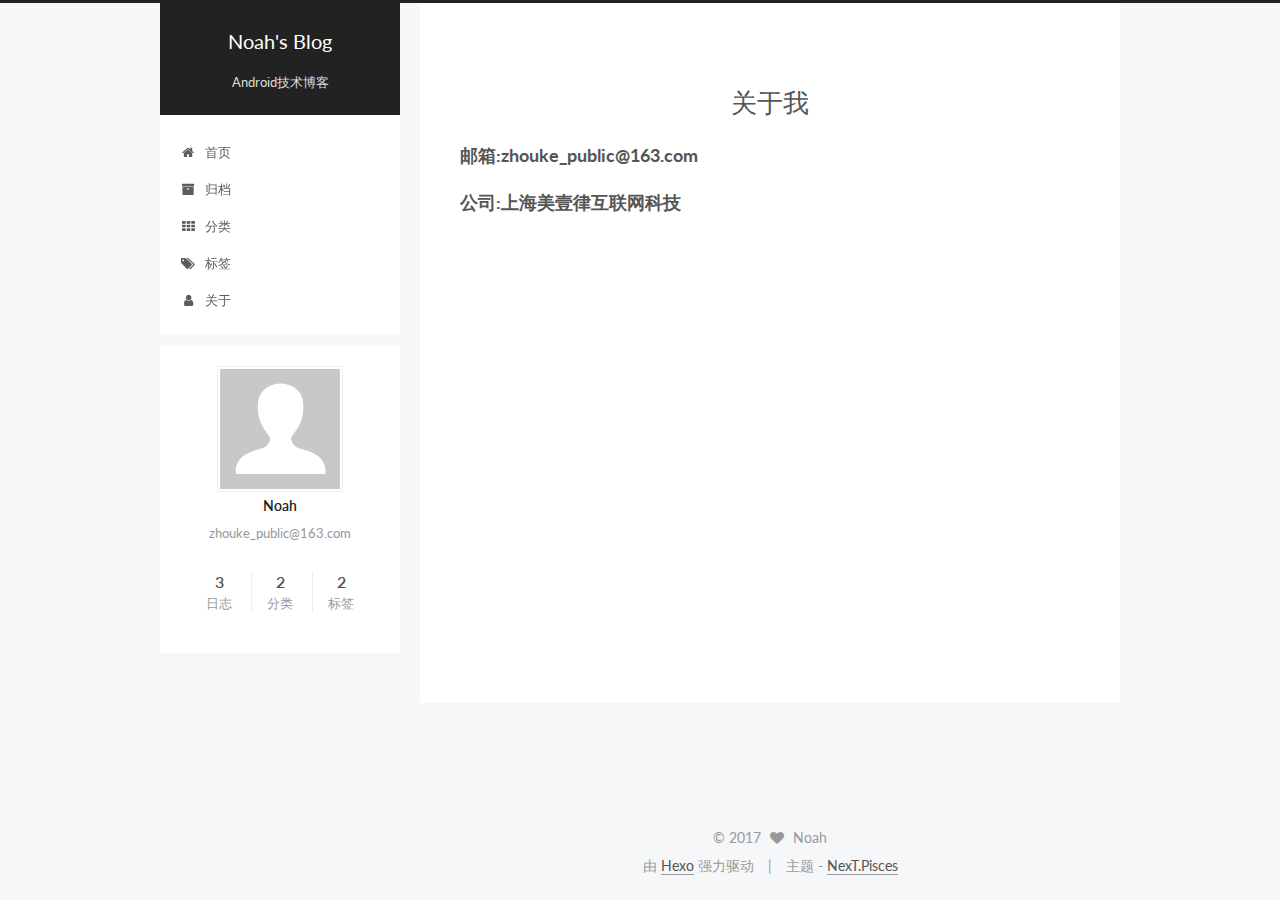
==== about/index.html @ 073ac10c "Site updated: 2017-05-19 22:29:16" ====
<!doctype html>



  


<html class="theme-next pisces use-motion" lang="zh-Hans">
<head>
  <meta charset="UTF-8"/>
<meta http-equiv="X-UA-Compatible" content="IE=edge" />
<meta name="viewport" content="width=device-width, initial-scale=1, maximum-scale=1"/>






<meta http-equiv="Cache-Control" content="no-transform" />
<meta http-equiv="Cache-Control" content="no-siteapp" />















  
  
  <link href="/lib/fancybox/source/jquery.fancybox.css?v=2.1.5" rel="stylesheet" type="text/css" />




  
  
  
  

  
    
    
  

  

  

  

  

  
    
    
    <link href="//fonts.googleapis.com/css?family=Lato:300,300italic,400,400italic,700,700italic&subset=latin,latin-ext" rel="stylesheet" type="text/css">
  






<link href="/lib/font-awesome/css/font-awesome.min.css?v=4.6.2" rel="stylesheet" type="text/css" />

<link href="/css/main.css?v=5.1.1" rel="stylesheet" type="text/css" />


  <meta name="keywords" content="Android, Java" />








  <link rel="shortcut icon" type="image/x-icon" href="/favicon.ico?v=5.1.1" />






<meta name="description" content="邮箱:zhouke_public@163.com公司:上海美壹律互联网科技">
<meta property="og:type" content="website">
<meta property="og:title" content="关于我">
<meta property="og:url" content="http://yoursite.com/about/index.html">
<meta property="og:site_name" content="Noah&#39;s Blog">
<meta property="og:description" content="邮箱:zhouke_public@163.com公司:上海美壹律互联网科技">
<meta property="og:updated_time" content="2017-05-19T14:28:45.629Z">
<meta name="twitter:card" content="summary">
<meta name="twitter:title" content="关于我">
<meta name="twitter:description" content="邮箱:zhouke_public@163.com公司:上海美壹律互联网科技">



<script type="text/javascript" id="hexo.configurations">
  var NexT = window.NexT || {};
  var CONFIG = {
    root: '/',
    scheme: 'Pisces',
    sidebar: {"position":"left","display":"post","offset":12,"offset_float":0,"b2t":false,"scrollpercent":false},
    fancybox: true,
    motion: true,
    duoshuo: {
      userId: '0',
      author: '博主'
    },
    algolia: {
      applicationID: '',
      apiKey: '',
      indexName: '',
      hits: {"per_page":10},
      labels: {"input_placeholder":"Search for Posts","hits_empty":"We didn't find any results for the search: ${query}","hits_stats":"${hits} results found in ${time} ms"}
    }
  };
</script>



  <link rel="canonical" href="http://yoursite.com/about/"/>





  <title>关于我 | Noah's Blog</title>
</head>

<body itemscope itemtype="http://schema.org/WebPage" lang="zh-Hans">

  















  
  
    
  

  <div class="container sidebar-position-left  ">
    <div class="headband"></div>

    <header id="header" class="header" itemscope itemtype="http://schema.org/WPHeader">
      <div class="header-inner"><div class="site-brand-wrapper">
  <div class="site-meta ">
    

    <div class="custom-logo-site-title">
      <a href="/"  class="brand" rel="start">
        <span class="logo-line-before"><i></i></span>
        <span class="site-title">Noah's Blog</span>
        <span class="logo-line-after"><i></i></span>
      </a>
    </div>
      
        <p class="site-subtitle">Android技术博客</p>
      
  </div>

  <div class="site-nav-toggle">
    <button>
      <span class="btn-bar"></span>
      <span class="btn-bar"></span>
      <span class="btn-bar"></span>
    </button>
  </div>
</div>

<nav class="site-nav">
  

  
    <ul id="menu" class="menu">
      
        
        <li class="menu-item menu-item-home">
          <a href="/" rel="section">
            
              <i class="menu-item-icon fa fa-fw fa-home"></i> <br />
            
            首页
          </a>
        </li>
      
        
        <li class="menu-item menu-item-archives">
          <a href="/archives" rel="section">
            
              <i class="menu-item-icon fa fa-fw fa-archive"></i> <br />
            
            归档
          </a>
        </li>
      
        
        <li class="menu-item menu-item-categories">
          <a href="/categories" rel="section">
            
              <i class="menu-item-icon fa fa-fw fa-th"></i> <br />
            
            分类
          </a>
        </li>
      
        
        <li class="menu-item menu-item-tags">
          <a href="/tags" rel="section">
            
              <i class="menu-item-icon fa fa-fw fa-tags"></i> <br />
            
            标签
          </a>
        </li>
      
        
        <li class="menu-item menu-item-about">
          <a href="/about" rel="section">
            
              <i class="menu-item-icon fa fa-fw fa-user"></i> <br />
            
            关于
          </a>
        </li>
      

      
    </ul>
  

  
</nav>



 </div>
    </header>

    <main id="main" class="main">
      <div class="main-inner">
        <div class="content-wrap">
          <div id="content" class="content">
            

  <div id="posts" class="posts-expand">
  <header class="post-header">

	<h1 class="post-title" itemprop="name headline">关于我</h1>



</header>

    
    
      <h3 id="邮箱-zhouke-public-163-com"><a href="#邮箱-zhouke-public-163-com" class="headerlink" title="邮箱:zhouke_public@163.com"></a>邮箱:zhouke_public@163.com</h3><h3 id="公司-上海美壹律互联网科技"><a href="#公司-上海美壹律互联网科技" class="headerlink" title="公司:上海美壹律互联网科技"></a>公司:上海美壹律互联网科技</h3>
    
  </div>


          </div>
          


          
  <div class="comments" id="comments">
    
  </div>


        </div>
        
          
  
  <div class="sidebar-toggle">
    <div class="sidebar-toggle-line-wrap">
      <span class="sidebar-toggle-line sidebar-toggle-line-first"></span>
      <span class="sidebar-toggle-line sidebar-toggle-line-middle"></span>
      <span class="sidebar-toggle-line sidebar-toggle-line-last"></span>
    </div>
  </div>

  <aside id="sidebar" class="sidebar">
    <div class="sidebar-inner">

      

      

      <section class="site-overview sidebar-panel sidebar-panel-active">
        <div class="site-author motion-element" itemprop="author" itemscope itemtype="http://schema.org/Person">
          <img class="site-author-image" itemprop="image"
               src="/images/avatar.gif"
               alt="Noah" />
          <p class="site-author-name" itemprop="name">Noah</p>
           
              <p class="site-description motion-element" itemprop="description">zhouke_public@163.com</p>
          
        </div>
        <nav class="site-state motion-element">

          
            <div class="site-state-item site-state-posts">
              <a href="/archives">
                <span class="site-state-item-count">3</span>
                <span class="site-state-item-name">日志</span>
              </a>
            </div>
          

          
            
            
            <div class="site-state-item site-state-categories">
              <a href="/categories/index.html">
                <span class="site-state-item-count">2</span>
                <span class="site-state-item-name">分类</span>
              </a>
            </div>
          

          
            
            
            <div class="site-state-item site-state-tags">
              <a href="/tags/index.html">
                <span class="site-state-item-count">2</span>
                <span class="site-state-item-name">标签</span>
              </a>
            </div>
          

        </nav>

        

        <div class="links-of-author motion-element">
          
        </div>

        
        

        
        

        


      </section>

      

      

    </div>
  </aside>


        
      </div>
    </main>

    <footer id="footer" class="footer">
      <div class="footer-inner">
        <div class="copyright" >
  
  &copy; 
  <span itemprop="copyrightYear">2017</span>
  <span class="with-love">
    <i class="fa fa-heart"></i>
  </span>
  <span class="author" itemprop="copyrightHolder">Noah</span>
</div>


<div class="powered-by">
  由 <a class="theme-link" href="https://hexo.io">Hexo</a> 强力驱动
</div>

<div class="theme-info">
  主题 -
  <a class="theme-link" href="https://github.com/iissnan/hexo-theme-next">
    NexT.Pisces
  </a>
</div>


        

        
      </div>
    </footer>

    
      <div class="back-to-top">
        <i class="fa fa-arrow-up"></i>
        
      </div>
    

  </div>

  

<script type="text/javascript">
  if (Object.prototype.toString.call(window.Promise) !== '[object Function]') {
    window.Promise = null;
  }
</script>









  












  
  <script type="text/javascript" src="/lib/jquery/index.js?v=2.1.3"></script>

  
  <script type="text/javascript" src="/lib/fastclick/lib/fastclick.min.js?v=1.0.6"></script>

  
  <script type="text/javascript" src="/lib/jquery_lazyload/jquery.lazyload.js?v=1.9.7"></script>

  
  <script type="text/javascript" src="/lib/velocity/velocity.min.js?v=1.2.1"></script>

  
  <script type="text/javascript" src="/lib/velocity/velocity.ui.min.js?v=1.2.1"></script>

  
  <script type="text/javascript" src="/lib/fancybox/source/jquery.fancybox.pack.js?v=2.1.5"></script>


  


  <script type="text/javascript" src="/js/src/utils.js?v=5.1.1"></script>

  <script type="text/javascript" src="/js/src/motion.js?v=5.1.1"></script>



  
  


  <script type="text/javascript" src="/js/src/affix.js?v=5.1.1"></script>

  <script type="text/javascript" src="/js/src/schemes/pisces.js?v=5.1.1"></script>



  

  


  <script type="text/javascript" src="/js/src/bootstrap.js?v=5.1.1"></script>



  


  




	





  





  





  






  





  

  

  

  

  

</body>
</html>
---- css/main.css ----
/* normalize.css v3.0.2 | MIT License | git.io/normalize */
html {
  font-family: sans-serif; /* 1 */
  -ms-text-size-adjust: 100%; /* 2 */
  -webkit-text-size-adjust: 100%; /* 2 */
}
body {
  margin: 0;
}
article,
aside,
details,
figcaption,
figure,
footer,
header,
hgroup,
main,
menu,
nav,
section,
summary {
  display: block;
}
audio,
canvas,
progress,
video {
  display: inline-block; /* 1 */
  vertical-align: baseline; /* 2 */
}
audio:not([controls]) {
  display: none;
  height: 0;
}
[hidden],
template {
  display: none;
}
a {
  background-color: transparent;
}
a:active,
a:hover {
  outline: 0;
}
abbr[title] {
  border-bottom: 1px dotted;
}
b,
strong {
  font-weight: bold;
}
dfn {
  font-style: italic;
}
h1 {
  font-size: 2em;
  margin: 0.67em 0;
}
mark {
  background: #ff0;
  color: #000;
}
small {
  font-size: 80%;
}
sub,
sup {
  font-size: 75%;
  line-height: 0;
  position: relative;
  vertical-align: baseline;
}
sup {
  top: -0.5em;
}
sub {
  bottom: -0.25em;
}
img {
  border: 0;
}
svg:not(:root) {
  overflow: hidden;
}
figure {
  margin: 1em 40px;
}
hr {
  -moz-box-sizing: content-box;
  box-sizing: content-box;
  height: 0;
}
pre {
  overflow: auto;
}
code,
kbd,
pre,
samp {
  font-family: monospace, monospace;
  font-size: 1em;
}
button,
input,
optgroup,
select,
textarea {
  color: inherit; /* 1 */
  font: inherit; /* 2 */
  margin: 0; /* 3 */
}
button {
  overflow: visible;
}
button,
select {
  text-transform: none;
}
button,
html input[type="button"],
input[type="reset"],
input[type="submit"] {
  -webkit-appearance: button; /* 2 */
  cursor: pointer; /* 3 */
}
button[disabled],
html input[disabled] {
  cursor: default;
}
button::-moz-focus-inner,
input::-moz-focus-inner {
  border: 0;
  padding: 0;
}
input {
  line-height: normal;
}
input[type="checkbox"],
input[type="radio"] {
  box-sizing: border-box; /* 1 */
  padding: 0; /* 2 */
}
input[type="number"]::-webkit-inner-spin-button,
input[type="number"]::-webkit-outer-spin-button {
  height: auto;
}
input[type="search"] {
  -webkit-appearance: textfield; /* 1 */
  -moz-box-sizing: content-box;
  -webkit-box-sizing: content-box; /* 2 */
  box-sizing: content-box;
}
input[type="search"]::-webkit-search-cancel-button,
input[type="search"]::-webkit-search-decoration {
  -webkit-appearance: none;
}
fieldset {
  border: 1px solid #c0c0c0;
  margin: 0 2px;
  padding: 0.35em 0.625em 0.75em;
}
legend {
  border: 0; /* 1 */
  padding: 0; /* 2 */
}
textarea {
  overflow: auto;
}
optgroup {
  font-weight: bold;
}
table {
  border-collapse: collapse;
  border-spacing: 0;
}
td,
th {
  padding: 0;
}
::selection {
  background: #262a30;
  color: #fff;
}
body {
  position: relative;
  font-family: 'Lato', "PingFang SC", "Microsoft YaHei", sans-serif;
  font-size: 14px;
  line-height: 2;
  color: #555;
  background: #f5f7f9;
}
@media (max-width: 767px) {
  body {
    padding-right: 0 !important;
  }
}
@media (min-width: 768px) and (max-width: 991px) {
  body {
    padding-right: 0 !important;
  }
}
@media (min-width: 1600px) {
  body {
    font-size: 16px;
  }
}
h1,
h2,
h3,
h4,
h5,
h6 {
  margin: 0;
  padding: 0;
  font-weight: bold;
  line-height: 1.5;
  font-family: 'Lato', "PingFang SC", "Microsoft YaHei", sans-serif;
}
h2,
h3,
h4,
h5,
h6 {
  margin: 20px 0 15px;
}
h1 {
  font-size: 22px;
}
@media (max-width: 767px) {
  h1 {
    font-size: 18px;
  }
}
h2 {
  font-size: 20px;
}
@media (max-width: 767px) {
  h2 {
    font-size: 16px;
  }
}
h3 {
  font-size: 18px;
}
@media (max-width: 767px) {
  h3 {
    font-size: 14px;
  }
}
h4 {
  font-size: 16px;
}
@media (max-width: 767px) {
  h4 {
    font-size: 12px;
  }
}
h5 {
  font-size: 14px;
}
@media (max-width: 767px) {
  h5 {
    font-size: 10px;
  }
}
h6 {
  font-size: 12px;
}
@media (max-width: 767px) {
  h6 {
    font-size: 8px;
  }
}
p {
  margin: 0 0 25px 0;
}
a {
  color: #555;
  text-decoration: none;
  border-bottom: 1px solid #999;
  word-wrap: break-word;
}
a:hover {
  color: #222;
  border-bottom-color: #222;
}
blockquote {
  margin: 0;
  padding: 0;
}
img {
  display: block;
  margin: auto;
  max-width: 100%;
  height: auto;
}
hr {
  margin: 40px 0;
  height: 3px;
  border: none;
  background-color: #ddd;
  background-image: repeating-linear-gradient(-45deg, #fff, #fff 4px, transparent 4px, transparent 8px);
}
blockquote {
  padding: 0 15px;
  color: #666;
  border-left: 4px solid #ddd;
}
blockquote cite::before {
  content: "-";
  padding: 0 5px;
}
dt {
  font-weight: 700;
}
dd {
  margin: 0;
  padding: 0;
}
.text-left {
  text-align: left;
}
.text-center {
  text-align: center;
}
.text-right {
  text-align: right;
}
.text-justify {
  text-align: justify;
}
.text-nowrap {
  white-space: nowrap;
}
.text-lowercase {
  text-transform: lowercase;
}
.text-uppercase {
  text-transform: uppercase;
}
.text-capitalize {
  text-transform: capitalize;
}
.center-block {
  display: block;
  margin-left: auto;
  margin-right: auto;
}
.clearfix:before,
.clearfix:after {
  content: " ";
  display: table;
}
.clearfix:after {
  clear: both;
}
.pullquote {
  width: 45%;
}
.pullquote.left {
  float: left;
  margin-left: 5px;
  margin-right: 10px;
}
.pullquote.right {
  float: right;
  margin-left: 10px;
  margin-right: 5px;
}
.affix.affix.affix {
  position: fixed;
}
.translation {
  margin-top: -20px;
  font-size: 14px;
  color: #999;
}
.scrollbar-measure {
  width: 100px;
  height: 100px;
  overflow: scroll;
  position: absolute;
  top: -9999px;
}
.use-motion .motion-element {
  opacity: 0;
}
table {
  margin: 20px 0;
  width: 100%;
  border-collapse: collapse;
  border-spacing: 0;
  border: 1px solid #ddd;
  font-size: 14px;
  table-layout: fixed;
  word-wrap: break-all;
}
table>tbody>tr:nth-of-type(odd) {
  background-color: #f9f9f9;
}
table>tbody>tr:hover {
  background-color: #f5f5f5;
}
caption,
th,
td {
  padding: 8px;
  text-align: left;
  vertical-align: middle;
  font-weight: normal;
}
th,
td {
  border-bottom: 3px solid #ddd;
  border-right: 1px solid #eee;
}
th {
  padding-bottom: 10px;
  font-weight: 700;
}
td {
  border-bottom-width: 1px;
}
html,
body {
  height: 100%;
}
.container {
  position: relative;
  min-height: 100%;
}
.header-inner {
  margin: 0 auto;
  padding: 100px 0 70px;
  width: 700px;
}
@media (min-width: 1600px) {
  .container .header-inner {
    width: 900px;
  }
}
.main {
  padding-bottom: 150px;
}
.main-inner {
  margin: 0 auto;
  width: 700px;
}
@media (min-width: 1600px) {
  .container .main-inner {
    width: 900px;
  }
}
.footer {
  position: absolute;
  left: 0;
  bottom: 0;
  width: 100%;
  min-height: 50px;
}
.footer-inner {
  box-sizing: border-box;
  margin: 20px auto;
  width: 700px;
}
@media (min-width: 1600px) {
  .container .footer-inner {
    width: 900px;
  }
}
pre,
.highlight {
  overflow: auto;
  margin: 20px 0;
  padding: 0;
  font-size: 13px;
  color: #ccc;
  background: #2d2d2d;
  line-height: 1.6;
}
pre,
code {
  font-family: consolas, Menlo, "PingFang SC", "Microsoft YaHei", monospace;
}
code {
  padding: 2px 4px;
  word-wrap: break-word;
  color: #555;
  background: #eee;
  border-radius: 3px;
  font-size: 13px;
}
pre code {
  padding: 0;
  color: #ccc;
  background: none;
  text-shadow: none;
}
.highlight {
  border-radius: 1px;
}
.highlight pre {
  border: none;
  margin: 0;
  padding: 10px 0;
}
.highlight table {
  margin: 0;
  width: auto;
  border: none;
}
.highlight td {
  border: none;
  padding: 0;
}
.highlight figcaption {
  font-size: 1em;
  color: #ccc;
  line-height: 1em;
  margin-bottom: 1em;
}
.highlight figcaption:before,
.highlight figcaption:after {
  content: " ";
  display: table;
}
.highlight figcaption:after {
  clear: both;
}
.highlight figcaption a {
  float: right;
  color: #ccc;
}
.highlight figcaption a:hover {
  border-bottom-color: #ccc;
}
.highlight .gutter pre {
  padding-left: 10px;
  padding-right: 10px;
  color: #999;
  text-align: right;
  background-color: #1b1b1b;
}
.highlight .code pre {
  width: 100%;
  padding-left: 10px;
  padding-right: 10px;
  background-color: #2d2d2d;
}
.highlight .line {
  height: 20px;
}
.gutter {
  -webkit-user-select: none;
  -moz-user-select: none;
  -ms-user-select: none;
  user-select: none;
}
.gist table {
  width: auto;
}
.gist table td {
  border: none;
}
pre .deletion {
  background: #008000;
}
pre .addition {
  background: #800000;
}
pre .meta {
  color: #c9c;
}
pre .comment {
  color: #999;
}
pre .variable,
pre .attribute,
pre .tag,
pre .regexp,
pre .ruby .constant,
pre .xml .tag .title,
pre .xml .pi,
pre .xml .doctype,
pre .html .doctype,
pre .css .id,
pre .css .class,
pre .css .pseudo {
  color: #f2777a;
}
pre .number,
pre .preprocessor,
pre .built_in,
pre .literal,
pre .params,
pre .constant,
pre .command {
  color: #f99157;
}
pre .ruby .class .title,
pre .css .rules .attribute,
pre .string,
pre .value,
pre .inheritance,
pre .header,
pre .ruby .symbol,
pre .xml .cdata,
pre .special,
pre .number,
pre .formula {
  color: #9c9;
}
pre .title,
pre .css .hexcolor {
  color: #6cc;
}
pre .function,
pre .python .decorator,
pre .python .title,
pre .ruby .function .title,
pre .ruby .title .keyword,
pre .perl .sub,
pre .javascript .title,
pre .coffeescript .title {
  color: #69c;
}
pre .keyword,
pre .javascript .function {
  color: #c9c;
}
.full-image.full-image.full-image {
  border: none;
  max-width: 100%;
  width: auto;
  margin: 20px auto;
}
@media (min-width: 992px) {
  .full-image.full-image.full-image {
    max-width: none;
    width: 118%;
    margin: 0 -9%;
  }
}
.blockquote-center,
.page-home .post-type-quote blockquote,
.page-post-detail .post-type-quote blockquote {
  position: relative;
  margin: 40px 0;
  padding: 0;
  border-left: none;
  text-align: center;
}
.blockquote-center::before,
.page-home .post-type-quote blockquote::before,
.page-post-detail .post-type-quote blockquote::before,
.blockquote-center::after,
.page-home .post-type-quote blockquote::after,
.page-post-detail .post-type-quote blockquote::after {
  position: absolute;
  content: ' ';
  display: block;
  width: 100%;
  height: 24px;
  opacity: 0.2;
  background-repeat: no-repeat;
  background-position: 0 -6px;
  background-size: 22px 22px;
}
.blockquote-center::before,
.page-home .post-type-quote blockquote::before,
.page-post-detail .post-type-quote blockquote::before {
  top: -20px;
  background-image: url("../images/quote-l.svg");
  border-top: 1px solid #ccc;
}
.blockquote-center::after,
.page-home .post-type-quote blockquote::after,
.page-post-detail .post-type-quote blockquote::after {
  bottom: -20px;
  background-image: url("../images/quote-r.svg");
  border-bottom: 1px solid #ccc;
  background-position: 100% 8px;
}
.blockquote-center p,
.page-home .post-type-quote blockquote p,
.page-post-detail .post-type-quote blockquote p,
.blockquote-center div,
.page-home .post-type-quote blockquote div,
.page-post-detail .post-type-quote blockquote div {
  text-align: center;
}
.post .post-body .group-picture img {
  box-sizing: border-box;
  padding: 0 3px;
  border: none;
}
.post .group-picture-row {
  overflow: hidden;
  margin-top: 6px;
}
.post .group-picture-row:first-child {
  margin-top: 0;
}
.post .group-picture-column {
  float: left;
}
.page-post-detail .post-body .group-picture-column {
  float: none;
  margin-top: 10px;
  width: auto !important;
}
.page-post-detail .post-body .group-picture-column img {
  margin: 0 auto;
}
.page-archive .group-picture-container {
  overflow: hidden;
}
.page-archive .group-picture-row {
  float: left;
}
.page-archive .group-picture-row:first-child {
  margin-top: 6px;
}
.page-archive .group-picture-column {
  max-width: 150px;
  max-height: 150px;
}
.note {
  padding: 20px;
  margin: 20px 0;
  border: 1px solid #eee;
  border-left-width: 5px;
  border-radius: 3px;
}
.note h2,
.note h3,
.note h4,
.note h5,
.note h6 {
  margin-top: 0;
  margin-bottom: 5px;
}
.note p:last-child {
  margin-bottom: 0;
}
.note code {
  border-radius: 3px;
}
.note+.note {
  margin-top: -5px;
}
.default {
  border-left-color: #777;
}
.default h2,
.default h3,
.default h4,
.default h5,
.default h6 {
  color: #777;
}
.primary {
  border-left-color: #428bca;
}
.primary h2,
.primary h3,
.primary h4,
.primary h5,
.primary h6 {
  color: #428bca;
}
.success {
  border-left-color: #5cb85c;
}
.success h2,
.success h3,
.success h4,
.success h5,
.success h6 {
  color: #5cb85c;
}
.danger {
  border-left-color: #d9534f;
}
.danger h2,
.danger h3,
.danger h4,
.danger h5,
.danger h6 {
  color: #d9534f;
}
.warning {
  border-left-color: #f0ad4e;
}
.warning h2,
.warning h3,
.warning h4,
.warning h5,
.warning h6 {
  color: #f0ad4e;
}
.info {
  border-left-color: #5bc0de;
}
.info h2,
.info h3,
.info h4,
.info h5,
.info h6 {
  color: #5bc0de;
}
.btn {
  display: inline-block;
  padding: 0 20px;
  font-size: 14px;
  color: #fff;
  background: #222;
  border: 2px solid #555;
  text-decoration: none;
  border-radius: 0;
  transition-property: background-color;
  transition-duration: 0.2s;
  transition-timing-function: ease-in-out;
  transition-delay: 0s;
}
.btn:hover,
.post-button .btn:hover {
  border-color: #222;
  color: #fff;
  background: #222;
}
.btn-bar {
  display: block;
  width: 22px;
  height: 2px;
  background: #555;
  border-radius: 1px;
}
.btn-bar+.btn-bar {
  margin-top: 4px;
}
.pagination {
  margin: 120px 0 40px;
  text-align: center;
  border-top: 1px solid #eee;
}
.page-number-basic,
.pagination .prev,
.pagination .next,
.pagination .page-number,
.pagination .space {
  display: inline-block;
  position: relative;
  top: -1px;
  margin: 0 10px;
  padding: 0 10px;
  line-height: 30px;
}
@media (max-width: 767px) {
  .page-number-basic,
  .pagination .prev,
  .pagination .next,
  .pagination .page-number,
  .pagination .space {
    margin: 0 5px;
  }
}
.pagination .prev,
.pagination .next,
.pagination .page-number {
  border-bottom: 0;
  border-top: 1px solid #eee;
  transition-property: border-color;
  transition-duration: 0.2s;
  transition-timing-function: ease-in-out;
  transition-delay: 0s;
}
.pagination .prev:hover,
.pagination .next:hover,
.pagination .page-number:hover {
  border-top-color: #222;
}
.pagination .space {
  padding: 0;
  margin: 0;
}
.pagination .prev {
  margin-left: 0;
}
.pagination .next {
  margin-right: 0;
}
.pagination .page-number.current {
  color: #fff;
  background: #ccc;
  border-top-color: #ccc;
}
@media (max-width: 767px) {
  .pagination {
    border-top: none;
  }
  .pagination .prev,
  .pagination .next,
  .pagination .page-number {
    margin-bottom: 10px;
    border-top: 0;
    border-bottom: 1px solid #eee;
  }
  .pagination .prev:hover,
  .pagination .next:hover,
  .pagination .page-number:hover {
    border-bottom-color: #222;
  }
}
.comments {
  margin: 60px 20px 0;
}
.tag-cloud {
  text-align: center;
}
.tag-cloud a {
  display: inline-block;
  margin: 10px;
}
.back-to-top {
  box-sizing: border-box;
  position: fixed;
  bottom: -100px;
  right: 30px;
  z-index: 1050;
  padding: 0 6px;
  width: 24px;
  background: #222;
  font-size: 12px;
  opacity: 0.6;
  color: #fff;
  cursor: pointer;
  text-align: center;
  -webkit-transform: translateZ(0);
  transition-property: bottom;
  transition-duration: 0.2s;
  transition-timing-function: ease-in-out;
  transition-delay: 0s;
}
@media (max-width: 767px) {
  .back-to-top {
    display: none;
  }
}
@media (min-width: 768px) and (max-width: 991px) {
  .back-to-top {
    display: none;
  }
}
.back-to-top.back-to-top-on {
  bottom: 30px;
}
.header {
  background: transparent;
}
.header-inner {
  position: relative;
}
.headband {
  height: 3px;
  background: #222;
}
.site-meta {
  margin: 0;
  text-align: center;
}
@media (max-width: 767px) {
  .site-meta {
    text-align: center;
  }
}
.brand {
  position: relative;
  display: inline-block;
  padding: 0 40px;
  color: #fff;
  background: #222;
  border-bottom: none;
}
.brand:hover {
  color: #fff;
}
.logo {
  display: inline-block;
  margin-right: 5px;
  line-height: 36px;
  vertical-align: top;
}
.site-title {
  display: inline-block;
  vertical-align: top;
  line-height: 36px;
  font-size: 20px;
  font-weight: normal;
  font-family: 'Lato', "PingFang SC", "Microsoft YaHei", sans-serif;
}
.site-subtitle {
  margin-top: 10px;
  font-size: 13px;
  color: #ddd;
}
.use-motion .brand {
  opacity: 0;
}
.use-motion .logo,
.use-motion .site-title,
.use-motion .site-subtitle {
  opacity: 0;
  position: relative;
  top: -10px;
}
.site-nav-toggle {
  display: none;
  position: absolute;
  top: 10px;
  left: 10px;
}
@media (max-width: 767px) {
  .site-nav-toggle {
    display: block;
  }
}
.site-nav-toggle button {
  margin-top: 2px;
  padding: 9px 10px;
  background: transparent;
  border: none;
}
@media (max-width: 767px) {
  .site-nav {
    display: none;
    margin: 0 -10px;
    padding: 0 10px;
    clear: both;
    border-top: 1px solid #ddd;
  }
}
@media (min-width: 768px) and (max-width: 991px) {
  .site-nav {
    display: block !important;
  }
}
@media (min-width: 992px) {
  .site-nav {
    display: block !important;
  }
}
.menu {
  margin-top: 20px;
  padding-left: 0;
  text-align: center;
}
.menu .menu-item {
  display: inline-block;
  margin: 0 10px;
  list-style: none;
}
@media screen and (max-width: 767px) {
  .menu .menu-item {
    margin-top: 10px;
  }
}
.menu .menu-item a {
  display: block;
  font-size: 13px;
  line-height: inherit;
  border-bottom: 1px solid transparent;
  transition-property: border-color;
  transition-duration: 0.2s;
  transition-timing-function: ease-in-out;
  transition-delay: 0s;
}
.menu .menu-item a:hover,
.menu-item-active a {
  border-bottom-color: #222;
}
.menu .menu-item .fa {
  margin-right: 5px;
}
.use-motion .menu-item {
  opacity: 0;
}
.post-body {
  font-family: 'Lato', "PingFang SC", "Microsoft YaHei", sans-serif;
}
@media (max-width: 767px) {
  .post-body {
    word-break: break-word;
  }
}
.post-body .fancybox img {
  display: block !important;
  margin: 0 auto;
  cursor: pointer;
  cursor: zoom-in;
  cursor: -webkit-zoom-in;
}
.post-body .image-caption,
.post-body .figure .caption {
  margin: 10px auto 15px;
  text-align: center;
  font-size: 14px;
  color: #999;
  font-weight: bold;
  line-height: 1;
}
.post-sticky-flag {
  display: inline-block;
  font-size: 16px;
  -ms-transform: rotate(30deg);
  -webkit-transform: rotate(30deg);
  -moz-transform: rotate(30deg);
  -ms-transform: rotate(30deg);
  -o-transform: rotate(30deg);
  transform: rotate(30deg);
}
.posts-expand {
  padding-top: 40px;
}
@media (max-width: 767px) {
  .posts-expand {
    margin: 0 20px;
  }
  .post-body pre {
    padding: 10px;
  }
  .post-body pre .gutter pre {
    padding-right: 10px;
  }
  .post-body .highlight {
    margin-left: 0px;
    margin-right: 0px;
    padding: 0;
  }
  .post-body .highlight .gutter pre {
    padding-right: 10px;
  }
}
@media (min-width: 992px) {
  .posts-expand .post-body {
    text-align: justify;
  }
}
.posts-expand .post-body h2,
.posts-expand .post-body h3,
.posts-expand .post-body h4,
.posts-expand .post-body h5,
.posts-expand .post-body h6 {
  padding-top: 10px;
}
.posts-expand .post-body h2 .header-anchor,
.posts-expand .post-body h3 .header-anchor,
.posts-expand .post-body h4 .header-anchor,
.posts-expand .post-body h5 .header-anchor,
.posts-expand .post-body h6 .header-anchor {
  float: right;
  margin-left: 10px;
  color: #ccc;
  border-bottom-style: none;
  visibility: hidden;
}
.posts-expand .post-body h2 .header-anchor:hover,
.posts-expand .post-body h3 .header-anchor:hover,
.posts-expand .post-body h4 .header-anchor:hover,
.posts-expand .post-body h5 .header-anchor:hover,
.posts-expand .post-body h6 .header-anchor:hover {
  color: inherit;
}
.posts-expand .post-body h2:hover .header-anchor,
.posts-expand .post-body h3:hover .header-anchor,
.posts-expand .post-body h4:hover .header-anchor,
.posts-expand .post-body h5:hover .header-anchor,
.posts-expand .post-body h6:hover .header-anchor {
  visibility: visible;
}
.posts-expand .post-body ul li {
  list-style: circle;
}
.posts-expand .post-body img {
  box-sizing: border-box;
  margin: auto;
  padding: 3px;
  border: 1px solid #ddd;
}
.posts-expand .fancybox img {
  margin: 0 auto;
}
@media (max-width: 767px) {
  .posts-collapse {
    margin: 0 20px;
  }
  .posts-collapse .post-title,
  .posts-collapse .post-meta {
    display: block;
    width: auto;
    text-align: left;
  }
}
.posts-collapse {
  position: relative;
  z-index: 1010;
  margin-left: 55px;
}
.posts-collapse::after {
  content: " ";
  position: absolute;
  top: 20px;
  left: 0;
  margin-left: -2px;
  width: 4px;
  height: 100%;
  background: #f5f5f5;
  z-index: -1;
}
@media (max-width: 767px) {
  .posts-collapse {
    margin: 0 20px;
  }
}
.posts-collapse .collection-title {
  position: relative;
  margin: 60px 0;
}
.posts-collapse .collection-title h2 {
  margin-left: 20px;
}
.posts-collapse .collection-title small {
  color: #bbb;
  margin-left: 5px;
}
.posts-collapse .collection-title::before {
  content: " ";
  position: absolute;
  left: 0;
  top: 50%;
  margin-left: -4px;
  margin-top: -4px;
  width: 8px;
  height: 8px;
  background: #bbb;
  border-radius: 50%;
}
.posts-collapse .post {
  margin: 30px 0;
}
.posts-collapse .post-header {
  position: relative;
  transition-duration: 0.2s;
  transition-timing-function: ease-in-out;
  transition-delay: 0s;
  transition-property: border;
  border-bottom: 1px dashed #ccc;
}
.posts-collapse .post-header::before {
  content: " ";
  position: absolute;
  left: 0;
  top: 12px;
  width: 6px;
  height: 6px;
  margin-left: -4px;
  background: #bbb;
  border-radius: 50%;
  border: 1px solid #fff;
  transition-duration: 0.2s;
  transition-timing-function: ease-in-out;
  transition-delay: 0s;
  transition-property: background;
}
.posts-collapse .post-header:hover {
  border-bottom-color: #666;
}
.posts-collapse .post-header:hover::before {
  background: #222;
}
.posts-collapse .post-meta {
  position: absolute;
  font-size: 12px;
  left: 20px;
  top: 5px;
}
.posts-collapse .post-comments-count {
  display: none;
}
.posts-collapse .post-title {
  margin-left: 60px;
  font-size: 16px;
  font-weight: normal;
  line-height: inherit;
}
.posts-collapse .post-title::after {
  margin-left: 3px;
  opacity: 0.6;
}
.posts-collapse .post-title a {
  color: #666;
  border-bottom: none;
}
.page-home .post-type-quote .post-header,
.page-post-detail .post-type-quote .post-header,
.page-home .post-type-quote .post-tags,
.page-post-detail .post-type-quote .post-tags {
  display: none;
}
.posts-expand .post-title {
  font-size: 26px;
  text-align: center;
  word-break: break-word;
  font-weight: 400;
}
@media (max-width: 767px) {
  .posts-expand .post-title {
    font-size: 22px;
  }
}
.posts-expand .post-title-link {
  display: inline-block;
  position: relative;
  color: #555;
  border-bottom: none;
  line-height: 1.2;
  vertical-align: top;
}
.posts-expand .post-title-link::before {
  content: "";
  position: absolute;
  width: 100%;
  height: 2px;
  bottom: 0;
  left: 0;
  background-color: #000;
  visibility: hidden;
  -webkit-transform: scaleX(0);
  -moz-transform: scaleX(0);
  -ms-transform: scaleX(0);
  -o-transform: scaleX(0);
  transform: scaleX(0);
  transition-duration: 0.2s;
  transition-timing-function: ease-in-out;
  transition-delay: 0s;
}
.posts-expand .post-title-link:hover::before {
  visibility: visible;
  -webkit-transform: scaleX(1);
  -moz-transform: scaleX(1);
  -ms-transform: scaleX(1);
  -o-transform: scaleX(1);
  transform: scaleX(1);
}
.posts-expand .post-title-link .fa {
  font-size: 16px;
}
.posts-expand .post-meta {
  margin: 3px 0 60px 0;
  color: #999;
  font-family: 'Lato', "PingFang SC", "Microsoft YaHei", sans-serif;
  font-size: 12px;
  text-align: center;
}
.posts-expand .post-meta .post-category-list {
  display: inline-block;
  margin: 0;
  padding: 3px;
}
.posts-expand .post-meta .post-category-list-link {
  color: #999;
}
.posts-expand .post-meta .post-description {
  font-size: 14px;
  margin-top: 2px;
}
.post-wordcount {
  display: inline-block;
}
.post-meta-divider {
  margin: 0 0.5em;
}
.post-meta-item-icon {
  margin-right: 3px;
}
@media (min-width: 768px) and (max-width: 991px) {
  .post-meta-item-icon {
    display: inline-block;
  }
}
@media (max-width: 767px) {
  .post-meta-item-icon {
    display: inline-block;
  }
}
@media (min-width: 768px) and (max-width: 991px) {
  .post-meta-item-text {
    display: none;
  }
}
@media (max-width: 767px) {
  .post-meta-item-text {
    display: none;
  }
}
@media (max-width: 767px) {
  .posts-expand .post-comments-count {
    display: none;
  }
}
.social-like {
  font-size: 14px;
  height: 20px;
  text-align: center;
  border-top: 1px solid #eee;
  padding-top: 9px;
  margin-top: 45px;
  display: flex;
  justify-content: center;
}
.vk_like {
  width: 85px;
  height: 21px;
  padding-top: 7px;
  align-self: center;
}
.fb_like {
  height: 30px;
  align-self: center;
}
.post-button {
  margin-top: 50px;
}
.post-button .btn {
  color: #555;
  font-size: 14px;
  background: #fff;
  border-radius: 2px;
  line-height: 2;
  margin: 0 4px 8px 4px;
}
.post-button .fa-fw {
  width: 1.285714285714286em;
  text-align: left;
}
.posts-expand .post-tags {
  margin-top: 40px;
  text-align: center;
}
.posts-expand .post-tags a {
  display: inline-block;
  margin-right: 10px;
  font-size: 13px;
}
.post-nav {
  display: table;
  margin-top: 15px;
  width: 100%;
  border-top: 1px solid #eee;
}
.post-nav-divider {
  display: table-cell;
  width: 10%;
}
.post-nav-item {
  display: table-cell;
  padding: 10px 0 0 0;
  width: 45%;
  vertical-align: top;
}
.post-nav-item a {
  position: relative;
  display: block;
  line-height: 25px;
  font-size: 14px;
  color: #555;
  border-bottom: none;
}
.post-nav-item a:hover {
  color: #222;
  border-bottom: none;
}
.post-nav-item a:active {
  top: 2px;
}
.post-nav-item .fa {
  position: absolute;
  top: 8px;
  left: 0;
  font-size: 12px;
}
.post-nav-next a {
  padding-left: 15px;
}
.post-nav-prev {
  text-align: right;
}
.post-nav-prev a {
  padding-right: 15px;
}
.post-nav-prev .fa {
  right: 0;
  left: auto;
}
.posts-expand .post-eof {
  display: block;
  margin: 80px auto 60px;
  width: 8%;
  height: 1px;
  background: #ccc;
  text-align: center;
}
.post:last-child .post-eof.post-eof.post-eof {
  display: none;
}
.post-gallery {
  display: table;
  table-layout: fixed;
  width: 100%;
  border-collapse: separate;
}
.post-gallery-row {
  display: table-row;
}
.post-gallery .post-gallery-img {
  display: table-cell;
  text-align: center;
  vertical-align: middle;
  border: none;
}
.post-gallery .post-gallery-img img {
  max-width: 100%;
  max-height: 100%;
  border: none;
}
.fancybox-close,
.fancybox-close:hover {
  border: none;
}
.sidebar {
  position: fixed;
  right: 0;
  top: 0;
  bottom: 0;
  width: 0;
  z-index: 1040;
  box-shadow: inset 0 2px 6px #000;
  background: #222;
  -webkit-transform: translateZ(0);
}
.sidebar a {
  color: #999;
  border-bottom-color: #555;
}
.sidebar a:hover {
  color: #eee;
}
@media (min-width: 768px) and (max-width: 991px) {
  .sidebar {
    display: none !important;
  }
}
@media (max-width: 767px) {
  .sidebar {
    display: none !important;
  }
}
.sidebar-inner {
  position: relative;
  padding: 20px 10px;
  color: #999;
  text-align: center;
}
.sidebar-toggle {
  position: fixed;
  right: 30px;
  bottom: 45px;
  width: 14px;
  height: 14px;
  padding: 5px;
  background: #222;
  line-height: 0;
  z-index: 1050;
  cursor: pointer;
  -webkit-transform: translateZ(0);
}
@media (min-width: 768px) and (max-width: 991px) {
  .sidebar-toggle {
    display: none;
  }
}
@media (max-width: 767px) {
  .sidebar-toggle {
    display: none;
  }
}
.sidebar-toggle-line {
  position: relative;
  display: inline-block;
  vertical-align: top;
  height: 2px;
  width: 100%;
  background: #fff;
  margin-top: 3px;
}
.sidebar-toggle-line:first-child {
  margin-top: 0;
}
.site-author-image {
  display: block;
  margin: 0 auto;
  padding: 2px;
  max-width: 120px;
  height: auto;
  border: 1px solid #eee;
}
.site-author-name {
  margin: 0;
  text-align: center;
  color: #222;
  font-weight: 600;
}
.site-description {
  margin-top: 0;
  text-align: center;
  font-size: 13px;
  color: #999;
}
.site-state {
  overflow: hidden;
  line-height: 1.4;
  white-space: nowrap;
  text-align: center;
}
.site-state-item {
  display: inline-block;
  padding: 0 15px;
  border-left: 1px solid #eee;
}
.site-state-item:first-child {
  border-left: none;
}
.site-state-item a {
  border-bottom: none;
}
.site-state-item-count {
  display: block;
  text-align: center;
  color: inherit;
  font-weight: 600;
  font-size: 16px;
}
.site-state-item-name {
  font-size: 13px;
  color: #999;
}
.feed-link {
  margin-top: 20px;
}
.feed-link a {
  display: inline-block;
  padding: 0 15px;
  color: #fc6423;
  border: 1px solid #fc6423;
  border-radius: 4px;
}
.feed-link a i {
  color: #fc6423;
  font-size: 14px;
}
.feed-link a:hover {
  color: #fff;
  background: #fc6423;
}
.feed-link a:hover i {
  color: #fff;
}
.links-of-author {
  margin-top: 20px;
}
.links-of-author a {
  display: inline-block;
  vertical-align: middle;
  margin-right: 10px;
  margin-bottom: 10px;
  border-bottom-color: #555;
  font-size: 13px;
}
.links-of-author a:before {
  display: inline-block;
  vertical-align: middle;
  margin-right: 3px;
  content: " ";
  width: 4px;
  height: 4px;
  border-radius: 50%;
  background: #8aa469;
}
.links-of-blogroll {
  font-size: 13px;
}
.links-of-blogroll-title {
  margin-top: 20px;
  font-size: 14px;
  font-weight: 600;
}
.links-of-blogroll-list {
  margin: 0;
  padding: 0;
  list-style: none;
}
.links-of-blogroll-item {
  padding: 2px 10px;
}
.sidebar-nav {
  margin: 0 0 20px;
  padding-left: 0;
}
.sidebar-nav li {
  display: inline-block;
  cursor: pointer;
  border-bottom: 1px solid transparent;
  font-size: 14px;
  color: #555;
}
.sidebar-nav li:hover {
  color: #fc6423;
}
.page-post-detail .sidebar-nav-toc {
  padding: 0 5px;
}
.page-post-detail .sidebar-nav-overview {
  margin-left: 10px;
}
.sidebar-nav .sidebar-nav-active {
  color: #fc6423;
  border-bottom-color: #fc6423;
}
.sidebar-nav .sidebar-nav-active:hover {
  color: #fc6423;
}
.sidebar-panel {
  display: none;
}
.sidebar-panel-active {
  display: block;
}
.post-toc-empty {
  font-size: 14px;
  color: #666;
}
.post-toc-wrap {
  overflow: hidden;
}
.post-toc {
  overflow: auto;
}
.post-toc ol {
  margin: 0;
  padding: 0 2px 5px 10px;
  text-align: left;
  list-style: none;
  font-size: 14px;
}
.post-toc ol > ol {
  padding-left: 0;
}
.post-toc ol a {
  transition-duration: 0.2s;
  transition-timing-function: ease-in-out;
  transition-delay: 0s;
  transition-property: all;
  color: #666;
  border-bottom-color: #ccc;
}
.post-toc ol a:hover {
  color: #000;
  border-bottom-color: #000;
}
.post-toc .nav-item {
  overflow: hidden;
  text-overflow: ellipsis;
  white-space: nowrap;
  line-height: 1.8;
}
.post-toc .nav .nav-child {
  display: none;
}
.post-toc .nav .active > .nav-child {
  display: block;
}
.post-toc .nav .active-current > .nav-child {
  display: block;
}
.post-toc .nav .active-current > .nav-child > .nav-item {
  display: block;
}
.post-toc .nav .active > a {
  color: #fc6423;
  border-bottom-color: #fc6423;
}
.post-toc .nav .active-current > a {
  color: #fc6423;
}
.post-toc .nav .active-current > a:hover {
  color: #fc6423;
}
.footer {
  font-size: 14px;
  color: #999;
}
.footer img {
  border: none;
}
.footer-inner {
  text-align: center;
}
.with-love {
  display: inline-block;
  margin: 0 5px;
}
.powered-by,
.theme-info {
  display: inline-block;
}
.powered-by {
  margin-right: 10px;
}
.powered-by::after {
  content: "|";
  padding-left: 10px;
}
.cc-license {
  margin-top: 10px;
  text-align: center;
}
.cc-license .cc-opacity {
  opacity: 0.7;
  border-bottom: none;
}
.cc-license .cc-opacity:hover {
  opacity: 0.9;
}
.cc-license img {
  display: inline-block;
}
.theme-next #ds-thread #ds-reset {
  color: #555;
}
.theme-next #ds-thread #ds-reset .ds-replybox {
  margin-bottom: 30px;
}
.theme-next #ds-thread #ds-reset .ds-replybox .ds-avatar,
.theme-next #ds-reset .ds-avatar img {
  box-shadow: none;
}
.theme-next #ds-thread #ds-reset .ds-textarea-wrapper {
  border-color: #c7d4e1;
  background: none;
  border-top-right-radius: 3px;
  border-top-left-radius: 3px;
}
.theme-next #ds-thread #ds-reset .ds-textarea-wrapper textarea {
  height: 60px;
}
.theme-next #ds-reset .ds-rounded-top {
  border-radius: 0;
}
.theme-next #ds-thread #ds-reset .ds-post-toolbar {
  box-sizing: border-box;
  border: 1px solid #c7d4e1;
  background: #f6f8fa;
}
.theme-next #ds-thread #ds-reset .ds-post-options {
  height: 40px;
  border: none;
  background: none;
}
.theme-next #ds-thread #ds-reset .ds-toolbar-buttons {
  top: 11px;
}
.theme-next #ds-thread #ds-reset .ds-sync {
  top: 5px;
}
.theme-next #ds-thread #ds-reset .ds-post-button {
  top: 4px;
  right: 5px;
  width: 90px;
  height: 30px;
  border: 1px solid #c5ced7;
  border-radius: 3px;
  background-image: linear-gradient(#fbfbfc, #f5f7f9);
  color: #60676d;
}
.theme-next #ds-thread #ds-reset .ds-post-button:hover {
  background-position: 0 -30px;
  color: #60676d;
}
.theme-next #ds-thread #ds-reset .ds-comments-info {
  padding: 10px 0;
}
.theme-next #ds-thread #ds-reset .ds-sort {
  display: none;
}
.theme-next #ds-thread #ds-reset li.ds-tab a.ds-current {
  border: none;
  background: #f6f8fa;
  color: #60676d;
}
.theme-next #ds-thread #ds-reset li.ds-tab a.ds-current:hover {
  background-color: #e9f0f7;
  color: #60676d;
}
.theme-next #ds-thread #ds-reset li.ds-tab a {
  border-radius: 2px;
  padding: 5px;
}
.theme-next #ds-thread #ds-reset .ds-login-buttons p {
  color: #999;
  line-height: 36px;
}
.theme-next #ds-thread #ds-reset .ds-login-buttons .ds-service-list li {
  height: 28px;
}
.theme-next #ds-thread #ds-reset .ds-service-list a {
  background: none;
  padding: 5px;
  border: 1px solid;
  border-radius: 3px;
  text-align: center;
}
.theme-next #ds-thread #ds-reset .ds-service-list a:hover {
  color: #fff;
  background: #666;
}
.theme-next #ds-thread #ds-reset .ds-service-list .ds-weibo {
  color: #fc9b00;
  border-color: #fc9b00;
}
.theme-next #ds-thread #ds-reset .ds-service-list .ds-weibo:hover {
  background: #fc9b00;
}
.theme-next #ds-thread #ds-reset .ds-service-list .ds-qq {
  color: #60a3ec;
  border-color: #60a3ec;
}
.theme-next #ds-thread #ds-reset .ds-service-list .ds-qq:hover {
  background: #60a3ec;
}
.theme-next #ds-thread #ds-reset .ds-service-list .ds-renren {
  color: #2e7ac4;
  border-color: #2e7ac4;
}
.theme-next #ds-thread #ds-reset .ds-service-list .ds-renren:hover {
  background: #2e7ac4;
}
.theme-next #ds-thread #ds-reset .ds-service-list .ds-douban {
  color: #37994c;
  border-color: #37994c;
}
.theme-next #ds-thread #ds-reset .ds-service-list .ds-douban:hover {
  background: #37994c;
}
.theme-next #ds-thread #ds-reset .ds-service-list .ds-kaixin {
  color: #fef20d;
  border-color: #fef20d;
}
.theme-next #ds-thread #ds-reset .ds-service-list .ds-kaixin:hover {
  background: #fef20d;
}
.theme-next #ds-thread #ds-reset .ds-service-list .ds-netease {
  color: #f00;
  border-color: #f00;
}
.theme-next #ds-thread #ds-reset .ds-service-list .ds-netease:hover {
  background: #f00;
}
.theme-next #ds-thread #ds-reset .ds-service-list .ds-sohu {
  color: #ffcb05;
  border-color: #ffcb05;
}
.theme-next #ds-thread #ds-reset .ds-service-list .ds-sohu:hover {
  background: #ffcb05;
}
.theme-next #ds-thread #ds-reset .ds-service-list .ds-baidu {
  color: #2831e0;
  border-color: #2831e0;
}
.theme-next #ds-thread #ds-reset .ds-service-list .ds-baidu:hover {
  background: #2831e0;
}
.theme-next #ds-thread #ds-reset .ds-service-list .ds-google {
  color: #166bec;
  border-color: #166bec;
}
.theme-next #ds-thread #ds-reset .ds-service-list .ds-google:hover {
  background: #166bec;
}
.theme-next #ds-thread #ds-reset .ds-service-list .ds-weixin {
  color: #00ce0d;
  border-color: #00ce0d;
}
.theme-next #ds-thread #ds-reset .ds-service-list .ds-weixin:hover {
  background: #00ce0d;
}
.theme-next #ds-thread #ds-reset .ds-service-list .ds-more-services {
  border: none;
}
.theme-next #ds-thread #ds-reset .ds-service-list .ds-more-services:hover {
  background: none;
}
.theme-next #ds-reset .duoshuo-ua-admin {
  display: inline-block;
  color: #f00;
}
.theme-next #ds-reset .duoshuo-ua-platform,
.theme-next #ds-reset .duoshuo-ua-browser {
  color: #ccc;
}
.theme-next #ds-reset .duoshuo-ua-platform .fa,
.theme-next #ds-reset .duoshuo-ua-browser .fa {
  display: inline-block;
  margin-right: 3px;
}
.theme-next #ds-reset .duoshuo-ua-separator {
  display: inline-block;
  margin-left: 5px;
}
.theme-next .this_ua {
  background-color: #ccc !important;
  border-radius: 4px;
  padding: 0 5px !important;
  margin: 1px 1px !important;
  border: 1px solid #bbb !important;
  color: #fff;
  display: inline-block !important;
}
.theme-next .this_ua.admin {
  background-color: #d9534f !important;
  border-color: #d9534f !important;
}
.theme-next .this_ua.platform.iOS,
.theme-next .this_ua.platform.Mac,
.theme-next .this_ua.platform.Windows {
  background-color: #39b3d7 !important;
  border-color: #46b8da !important;
}
.theme-next .this_ua.platform.Linux {
  background-color: #3a3a3a !important;
  border-color: #1f1f1f !important;
}
.theme-next .this_ua.platform.Android {
  background-color: #00c47d !important;
  border-color: #01b171 !important;
}
.theme-next .this_ua.browser.Mobile,
.theme-next .this_ua.browser.Chrome {
  background-color: #5cb85c !important;
  border-color: #4cae4c !important;
}
.theme-next .this_ua.browser.Firefox {
  background-color: #f0ad4e !important;
  border-color: #eea236 !important;
}
.theme-next .this_ua.browser.Maxthon,
.theme-next .this_ua.browser.IE {
  background-color: #428bca !important;
  border-color: #357ebd !important;
}
.theme-next .this_ua.browser.baidu,
.theme-next .this_ua.browser.UCBrowser,
.theme-next .this_ua.browser.Opera {
  background-color: #d9534f !important;
  border-color: #d43f3a !important;
}
.theme-next .this_ua.browser.Android,
.theme-next .this_ua.browser.QQBrowser {
  background-color: #78ace9 !important;
  border-color: #4cae4c !important;
}
.cloud-tie-wrapper img {
  display: inline-block;
}
.cloud-tie-wrapper .total-txt {
  font-size: 1em !important;
}
.cloud-tie-join-count .join-count {
  color: #555 !important;
  font-size: inherit !important;
  margin: 0 !important;
}
.post-spread {
  margin-top: 20px;
  text-align: center;
}
.jiathis_style {
  display: inline-block;
}
.jiathis_style a {
  border: none;
}
.fa {
  font-family: FontAwesome !important;
}
.post-spread {
  margin-top: 20px;
  text-align: center;
}
.bdshare-slide-button-box a {
  border: none;
}
.bdsharebuttonbox {
  display: inline-block;
}
.bdsharebuttonbox a {
  border: none;
}
.local-search-pop-overlay {
  position: fixed;
  width: 100%;
  height: 100%;
  top: 0;
  left: 0;
  z-index: 2080;
  background-color: rgba(0,0,0,0.3);
}
.local-search-popup {
  display: none;
  position: fixed;
  top: 10%;
  left: 50%;
  margin-left: -350px;
  width: 700px;
  height: 80%;
  padding: 0;
  background: #fff;
  color: #333;
  z-index: 9999;
  border-radius: 5px;
}
@media (max-width: 767px) {
  .local-search-popup {
    padding: 0;
    top: 0;
    left: 0;
    margin: 0;
    width: 100%;
    height: 100%;
    border-radius: 0;
  }
}
.local-search-popup ul.search-result-list {
  padding: 0;
  margin: 0 5px;
}
.local-search-popup p.search-result {
  border-bottom: 1px dashed #ccc;
  padding: 5px 0;
}
.local-search-popup a.search-result-title {
  font-weight: bold;
  font-size: 16px;
}
.local-search-popup .search-keyword {
  border-bottom: 1px dashed #f00;
  font-weight: bold;
  color: #f00;
}
.local-search-popup .local-search-header {
  padding: 5px;
  height: 36px;
  background: #f5f5f5;
  border-top-left-radius: 5px;
  border-top-right-radius: 5px;
}
.local-search-popup #local-search-result {
  overflow: auto;
  position: relative;
  padding: 5px 25px;
  height: calc(100% - 55px);
}
.local-search-popup .local-search-input-wrapper {
  display: inline-block;
  width: calc(100% - 90px);
  height: 36px;
  line-height: 36px;
  padding: 0 5px;
}
.local-search-popup .local-search-input-wrapper input {
  padding: 8px 0;
  height: 20px;
  display: block;
  width: 100%;
  outline: none;
  border: none;
  background: transparent;
  vertical-align: middle;
}
.local-search-popup .search-icon,
.local-search-popup .popup-btn-close {
  display: inline-block;
  font-size: 18px;
  color: #999;
  height: 36px;
  width: 18px;
  padding-left: 10px;
  padding-right: 10px;
}
.local-search-popup .search-icon {
  float: left;
}
.local-search-popup .popup-btn-close {
  border-left: 1px solid #eee;
  float: right;
  cursor: pointer;
}
.local-search-popup #no-result {
  position: absolute;
  left: 50%;
  top: 50%;
  -webkit-transform: translate(-50%, -50%);
  -webkit-transform: translate(-50%, -50%);
  -moz-transform: translate(-50%, -50%);
  -ms-transform: translate(-50%, -50%);
  -o-transform: translate(-50%, -50%);
  transform: translate(-50%, -50%);
  color: #ccc;
}
@media (min-width: 768px) and (max-width: 991px) {
  .busuanzi-count {
    width: auto;
  }
}
@media (max-width: 767px) {
  .busuanzi-count {
    width: auto;
  }
}
.site-uv,
.site-pv,
.page-pv {
  display: inline-block;
}
.site-uv .busuanzi-value,
.site-pv .busuanzi-value,
.page-pv .busuanzi-value {
  margin: 0 5px;
}
.site-uv {
  margin-right: 10px;
}
.site-uv::after {
  content: "|";
  padding-left: 10px;
}
.use-motion .post {
  opacity: 0;
}
.page-archive .archive-page-counter {
  position: relative;
  top: 3px;
  left: 20px;
}
@media (max-width: 767px) {
  .page-archive .archive-page-counter {
    top: 5px;
  }
}
.page-archive .posts-collapse .archive-move-on {
  position: absolute;
  top: 11px;
  left: 0;
  margin-left: -6px;
  width: 10px;
  height: 10px;
  opacity: 0.5;
  background: #555;
  border: 1px solid #fff;
  border-radius: 50%;
}
.category-all-page .category-all-title {
  text-align: center;
}
.category-all-page .category-all {
  margin-top: 20px;
}
.category-all-page .category-list {
  margin: 0;
  padding: 0;
  list-style: none;
}
.category-all-page .category-list-item {
  margin: 5px 10px;
}
.category-all-page .category-list-count {
  color: #bbb;
}
.category-all-page .category-list-count:before {
  display: inline;
  content: " (";
}
.category-all-page .category-list-count:after {
  display: inline;
  content: ") ";
}
.category-all-page .category-list-child {
  padding-left: 10px;
}
#schedule ul#event-list {
  padding-left: 30px;
}
#schedule ul#event-list hr {
  margin: 20px 0 45px 0 !important;
  background: #222;
}
#schedule ul#event-list hr:after {
  display: inline-block;
  content: 'NOW';
  background: #222;
  color: #fff;
  font-weight: bold;
  text-align: right;
  padding: 0 5px;
}
#schedule ul#event-list li.event {
  margin: 20px 0px;
  background: #f9f9f9;
  padding-left: 10px;
  min-height: 40px;
}
#schedule ul#event-list li.event h2.event-summary {
  margin: 0;
  padding-bottom: 3px;
}
#schedule ul#event-list li.event h2.event-summary:before {
  display: inline-block;
  font-family: FontAwesome;
  font-size: 8px;
  content: '\f111';
  vertical-align: middle;
  margin-right: 25px;
  color: #bbb;
}
#schedule ul#event-list li.event span.event-relative-time {
  display: inline-block;
  font-size: 12px;
  font-weight: 400;
  padding-left: 12px;
  color: #bbb;
}
#schedule ul#event-list li.event span.event-details {
  display: block;
  color: #bbb;
  margin-left: 56px;
  padding-top: 3px;
  padding-bottom: 6px;
  text-indent: -24px;
  line-height: 18px;
}
#schedule ul#event-list li.event span.event-details:before {
  text-indent: 0;
  display: inline-block;
  width: 14px;
  font-family: FontAwesome;
  text-align: center;
  margin-right: 9px;
  color: #bbb;
}
#schedule ul#event-list li.event span.event-details.event-location:before {
  content: '\f041';
}
#schedule ul#event-list li.event span.event-details.event-duration:before {
  content: '\f017';
}
#schedule ul#event-list li.event-past {
  background: #fcfcfc;
}
#schedule ul#event-list li.event-past > * {
  opacity: 0.6;
}
#schedule ul#event-list li.event-past h2.event-summary {
  color: #bbb;
}
#schedule ul#event-list li.event-past h2.event-summary:before {
  color: #dfdfdf;
}
#schedule ul#event-list li.event-now {
  background: #222;
  color: #fff;
  padding: 15px 0 15px 10px;
}
#schedule ul#event-list li.event-now h2.event-summary:before {
  -webkit-transform: scale(1.2);
  -moz-transform: scale(1.2);
  -ms-transform: scale(1.2);
  -o-transform: scale(1.2);
  transform: scale(1.2);
  color: #fff;
  animation: dot-flash 1s alternate infinite ease-in-out;
}
#schedule ul#event-list li.event-now * {
  color: #fff !important;
}
@-moz-keyframes dot-flash {
  from {
    opacity: 1;
    -webkit-transform: scale(1.1);
    -moz-transform: scale(1.1);
    -ms-transform: scale(1.1);
    -o-transform: scale(1.1);
    transform: scale(1.1);
  }
  to {
    opacity: 0;
    -webkit-transform: scale(1);
    -moz-transform: scale(1);
    -ms-transform: scale(1);
    -o-transform: scale(1);
    transform: scale(1);
  }
}
@-webkit-keyframes dot-flash {
  from {
    opacity: 1;
    -webkit-transform: scale(1.1);
    -moz-transform: scale(1.1);
    -ms-transform: scale(1.1);
    -o-transform: scale(1.1);
    transform: scale(1.1);
  }
  to {
    opacity: 0;
    -webkit-transform: scale(1);
    -moz-transform: scale(1);
    -ms-transform: scale(1);
    -o-transform: scale(1);
    transform: scale(1);
  }
}
@-o-keyframes dot-flash {
  from {
    opacity: 1;
    -webkit-transform: scale(1.1);
    -moz-transform: scale(1.1);
    -ms-transform: scale(1.1);
    -o-transform: scale(1.1);
    transform: scale(1.1);
  }
  to {
    opacity: 0;
    -webkit-transform: scale(1);
    -moz-transform: scale(1);
    -ms-transform: scale(1);
    -o-transform: scale(1);
    transform: scale(1);
  }
}
@keyframes dot-flash {
  from {
    opacity: 1;
    -webkit-transform: scale(1.1);
    -moz-transform: scale(1.1);
    -ms-transform: scale(1.1);
    -o-transform: scale(1.1);
    transform: scale(1.1);
  }
  to {
    opacity: 0;
    -webkit-transform: scale(1);
    -moz-transform: scale(1);
    -ms-transform: scale(1);
    -o-transform: scale(1);
    transform: scale(1);
  }
}
.page-post-detail .sidebar-toggle-line {
  background: #fc6423;
}
.page-post-detail .comments {
  overflow: hidden;
}
.header {
  position: relative;
  margin: 0 auto;
  width: 960px;
}
@media (min-width: 768px) and (max-width: 991px) {
  .header {
    width: auto;
  }
}
@media (max-width: 767px) {
  .header {
    width: auto;
  }
}
.header-inner {
  position: absolute;
  top: 0;
  overflow: hidden;
  padding: 0;
  width: 240px;
  background: #fff;
  box-shadow: initial;
  border-radius: initial;
}
@media (min-width: 1600px) {
  .container .header-inner {
    width: 240px;
  }
}
@media (min-width: 768px) and (max-width: 991px) {
  .header-inner {
    position: relative;
    width: auto;
    border-radius: initial;
  }
}
@media (max-width: 767px) {
  .header-inner {
    position: relative;
    width: auto;
    border-radius: initial;
  }
}
.main:before,
.main:after {
  content: " ";
  display: table;
}
.main:after {
  clear: both;
}
@media (min-width: 768px) and (max-width: 991px) {
  .main {
    padding-bottom: 100px;
  }
}
@media (max-width: 767px) {
  .main {
    padding-bottom: 100px;
  }
}
.container .main-inner {
  width: 960px;
}
@media (min-width: 768px) and (max-width: 991px) {
  .container .main-inner {
    width: auto;
  }
}
@media (max-width: 767px) {
  .container .main-inner {
    width: auto;
  }
}
.content-wrap {
  float: right;
  box-sizing: border-box;
  padding: 40px;
  width: 700px;
  background: #fff;
  min-height: 700px;
  box-shadow: initial;
  border-radius: initial;
}
@media (min-width: 768px) and (max-width: 991px) {
  .content-wrap {
    width: 100%;
    padding: 20px;
    border-radius: initial;
  }
}
@media (max-width: 767px) {
  .content-wrap {
    width: 100%;
    padding: 20px;
    min-height: auto;
    border-radius: initial;
  }
}
.sidebar {
  position: static;
  float: left;
  margin-top: 300px;
  width: 240px;
  background: #f5f7f9;
  box-shadow: none;
}
@media (min-width: 768px) and (max-width: 991px) {
  .sidebar {
    display: none;
  }
}
@media (max-width: 767px) {
  .sidebar {
    display: none;
  }
}
.sidebar-toggle {
  display: none;
}
.footer-inner {
  width: 960px;
  padding-left: 260px;
}
@media (min-width: 768px) and (max-width: 991px) {
  .footer-inner {
    width: auto;
    padding-left: 0 !important;
    padding-right: 0 !important;
  }
}
@media (max-width: 767px) {
  .footer-inner {
    width: auto;
    padding-left: 0 !important;
    padding-right: 0 !important;
  }
}
.sidebar-position-right .header-inner {
  right: 0;
}
.sidebar-position-right .content-wrap {
  float: left;
}
.sidebar-position-right .sidebar {
  float: right;
}
.sidebar-position-right .footer-inner {
  padding-left: 0;
  padding-right: 260px;
}
.site-brand-wrapper {
  position: relative;
}
.site-meta {
  padding: 20px 0;
  color: #fff;
  background: #222;
}
@media (min-width: 768px) and (max-width: 991px) {
  .site-meta {
    box-shadow: 0 0 16px rgba(0,0,0,0.5);
  }
}
@media (max-width: 767px) {
  .site-meta {
    box-shadow: 0 0 16px rgba(0,0,0,0.5);
  }
}
.brand {
  padding: 0;
  background: none;
}
.brand:hover {
  color: #fff;
}
.site-subtitle {
  margin: 10px 10px 0;
  font-weight: initial;
}
.site-search form {
  display: none;
}
.site-nav {
  border-top: none;
}
@media (min-width: 768px) and (max-width: 991px) {
  .site-nav {
    display: none !important;
  }
}
@media (min-width: 768px) and (max-width: 991px) {
  .site-nav-on {
    display: block !important;
  }
}
.menu .menu-item {
  display: block;
  margin: 0;
}
.menu .menu-item a {
  position: relative;
  box-sizing: border-box;
  padding: 5px 20px;
  text-align: left;
  line-height: inherit;
  transition-property: background-color;
  transition-duration: 0.2s;
  transition-timing-function: ease-in-out;
  transition-delay: 0s;
}
.menu .menu-item a:hover,
.menu-item-active a {
  background: #f9f9f9;
  border-bottom-color: #fff;
}
.menu .menu-item br {
  display: none;
}
.menu-item-active a:after {
  content: " ";
  position: absolute;
  top: 50%;
  margin-top: -3px;
  right: 15px;
  width: 6px;
  height: 6px;
  border-radius: 50%;
  background-color: #bbb;
}
.btn-bar {
  background-color: #fff;
}
.site-nav-toggle {
  left: 20px;
  top: 50%;
  -webkit-transform: translateY(-50%);
  -webkit-transform: translateY(-50%);
  -moz-transform: translateY(-50%);
  -ms-transform: translateY(-50%);
  -o-transform: translateY(-50%);
  transform: translateY(-50%);
}
@media (min-width: 768px) and (max-width: 991px) {
  .site-nav-toggle {
    display: block;
  }
}
.use-motion .sidebar .motion-element {
  opacity: 1;
}
.sidebar {
  display: none;
  right: auto;
  bottom: auto;
  -webkit-transform: none;
}
.sidebar-inner {
  box-sizing: border-box;
  width: 240px;
  color: #555;
  background: #fff;
  box-shadow: initial;
  border-radius: initial;
}
.sidebar-inner.affix {
  position: fixed;
  top: 0px;
}
.site-overview {
  margin: 0 2px;
  text-align: left;
}
.site-author:before,
.site-author:after {
  content: " ";
  display: table;
}
.site-author:after {
  clear: both;
}
.sidebar a {
  color: #555;
}
.sidebar a:hover {
  color: #222;
}
.links-of-author-item a:before {
  display: none;
}
.links-of-author-item a {
  border-bottom: none;
  text-decoration: underline;
}
.feed-link {
  border-top: 1px dotted #ccc;
  border-bottom: 1px dotted #ccc;
  text-align: center;
}
.feed-link a {
  display: block;
  color: #fc6423;
  border: none;
}
.feed-link a:hover {
  background: none;
  color: #e34603;
}
.feed-link a:hover i {
  color: #e34603;
}
.links-of-author:before,
.links-of-author:after {
  content: " ";
  display: table;
}
.links-of-author:after {
  clear: both;
}
.links-of-author-item {
  float: left;
  margin: 5px 0 0;
  width: 50%;
}
.links-of-author-item a {
  box-sizing: border-box;
  display: inline-block;
  margin-right: 0;
  margin-bottom: 0;
  padding: 0 5px;
  overflow: hidden;
  white-space: nowrap;
  text-overflow: ellipsis;
}
.links-of-author-item a {
  display: block;
  text-decoration: none;
}
.links-of-author-item a:hover {
  border-radius: 4px;
  background: #eee;
}
.links-of-author-item .fa {
  margin-right: 2px;
  font-size: 16px;
}
.links-of-author-item .fa-globe {
  font-size: 15px;
}
.links-of-blogroll {
  margin-top: 20px;
  padding: 3px 0 0;
  border-top: 1px dotted #ccc;
}
.links-of-blogroll-title {
  margin-top: 0;
}
.links-of-blogroll-item {
  padding: 0;
}
.links-of-blogroll-inline:before,
.links-of-blogroll-inline:after {
  content: " ";
  display: table;
}
.links-of-blogroll-inline:after {
  clear: both;
}
.links-of-blogroll-inline .links-of-blogroll-item {
  float: left;
  margin: 5px 0 0;
  width: 50%;
}
.links-of-blogroll-inline .links-of-blogroll-item a {
  box-sizing: border-box;
  display: inline-block;
  margin-right: 0;
  margin-bottom: 0;
  padding: 0 5px;
  overflow: hidden;
  white-space: nowrap;
  text-overflow: ellipsis;
}
@media (max-width: 767px) {
  .post-body {
    text-align: justify;
  }
}
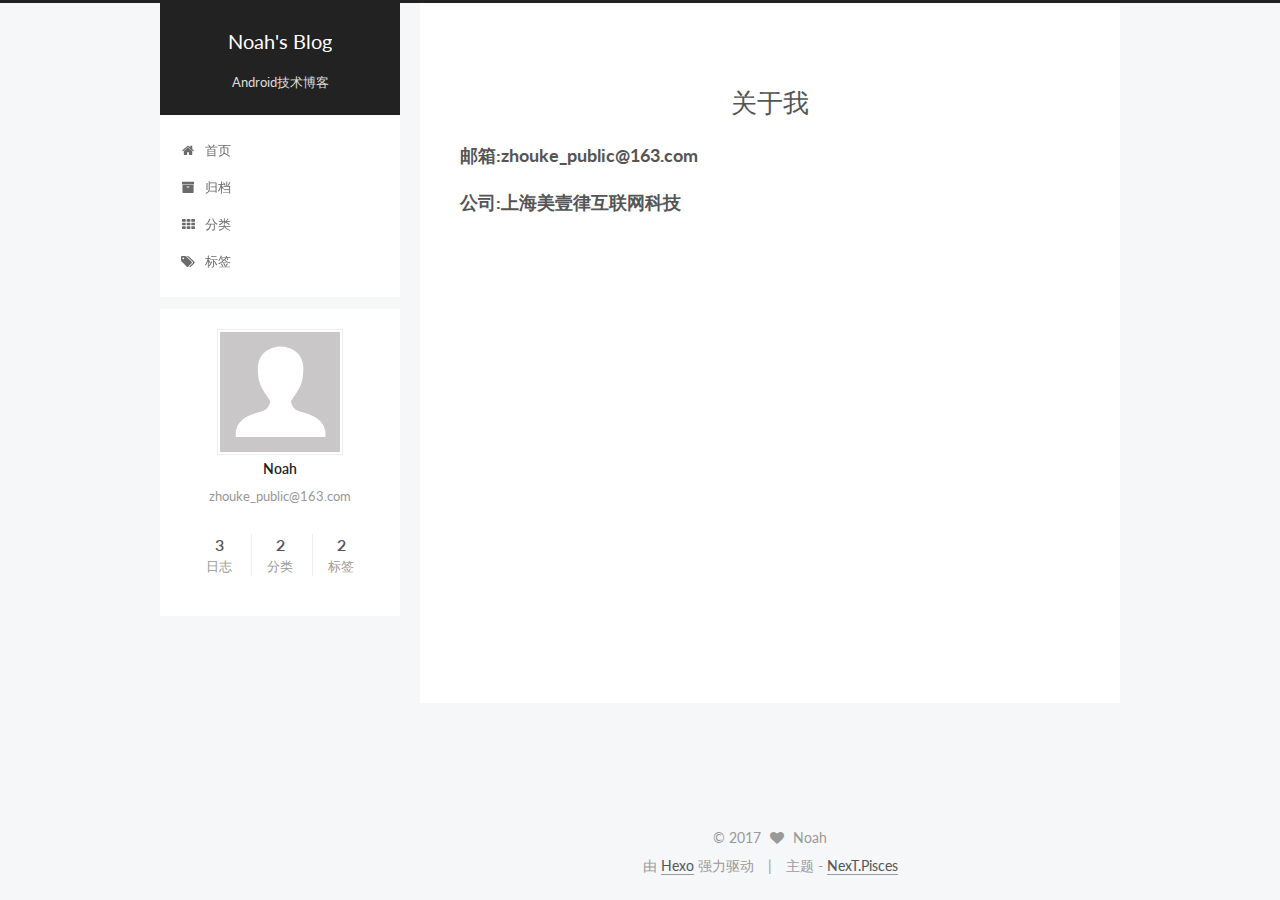
==== commit fdd02957: "Site updated: 2017-05-19 22:31:36" ====
--- a/about/index.html
+++ b/about/index.html
@@ -234,16 +234,6 @@
           </a>
         </li>
       
-        
-        <li class="menu-item menu-item-about">
-          <a href="/about" rel="section">
-            
-              <i class="menu-item-icon fa fa-fw fa-user"></i> <br />
-            
-            关于
-          </a>
-        </li>
-      
 
       
     </ul>
--- a/css/main.css
+++ b/css/main.css
@@ -1696,7 +1696,7 @@
   width: 4px;
   height: 4px;
   border-radius: 50%;
-  background: #8aa469;
+  background: #39ff94;
 }
 .links-of-blogroll {
   font-size: 13px;
